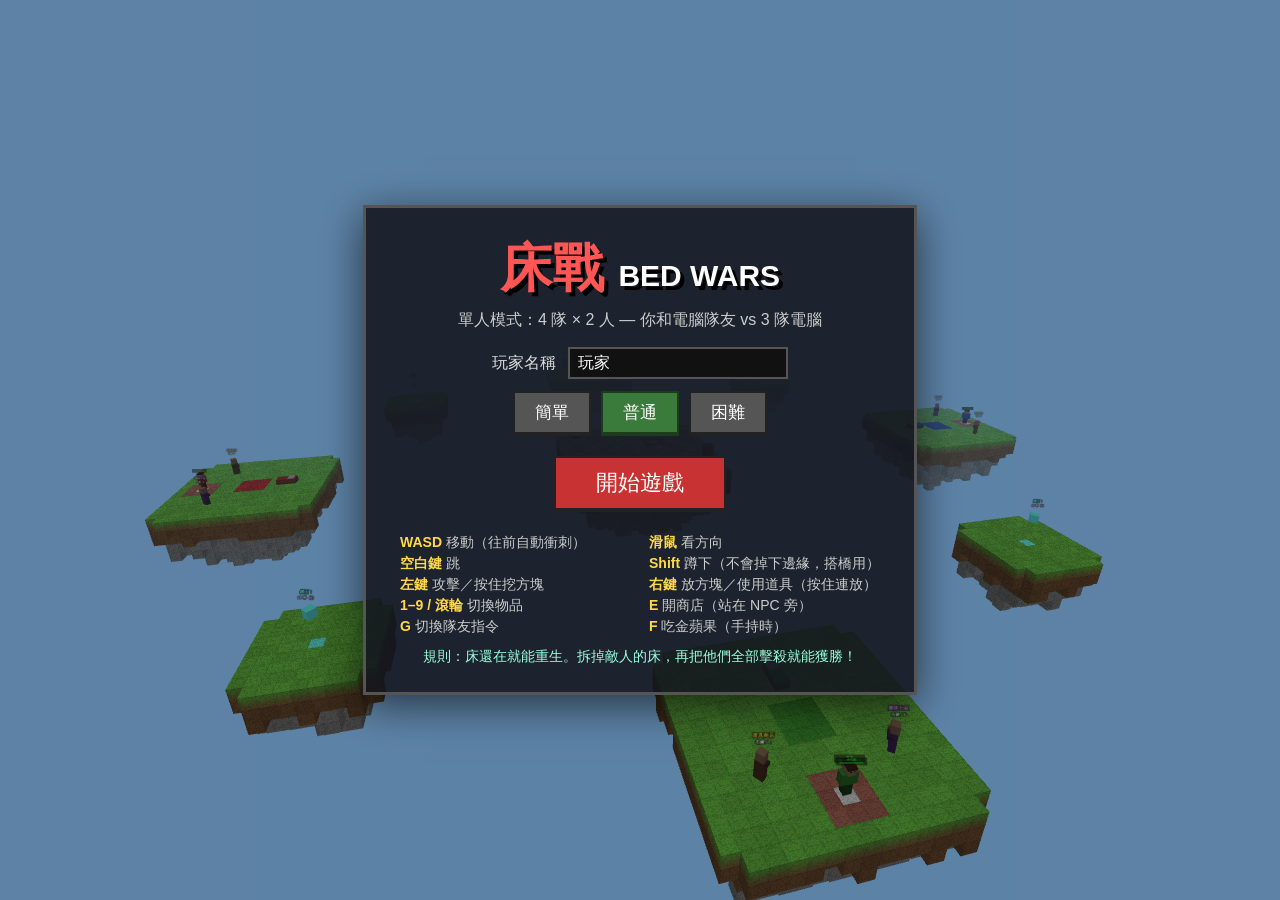
==== bedwars/index.html @ 31103134 "Add 床戰 BED WARS (single-player vs bots) in /bedwars Co-Authored-By: Claude Opus 5.5 <noreply@anthrop" ====
<!DOCTYPE html>
<html lang="zh-Hant-TW">
<head>
<meta charset="utf-8">
<meta name="viewport" content="width=device-width, initial-scale=1">
<title>床戰 BED WARS</title>
<link rel="stylesheet" href="css/style.css">
</head>
<body>
<canvas id="c"></canvas>

<!-- 遊戲畫面 HUD -->
<div id="hud" class="hidden">
  <div id="crosshair">+</div>
  <div id="hurt"></div>
  <div id="scoreboard"></div>
  <div id="feed"></div>
  <div id="titles"><div id="bigTitle"></div><div id="subTitle"></div></div>
  <div id="respawn"></div>
  <div id="toast"></div>
  <div id="breakbar"><div id="breakfill"></div></div>
  <div id="res"></div>
  <div id="bottom">
    <div id="itemName"></div>
    <div id="hearts"></div>
    <div id="hotbar"></div>
  </div>
</div>

<!-- 主選單 -->
<div id="menu">
  <div class="panel">
    <h1>床戰 <span>BED WARS</span></h1>
    <p class="sub">單人模式：4 隊 × 2 人 — 你和電腦隊友 vs 3 隊電腦</p>
    <label>玩家名稱 <input id="pname" maxlength="10" value="玩家"></label>
    <div class="row">
      <button class="diff" data-d="easy">簡單</button>
      <button class="diff on" data-d="normal">普通</button>
      <button class="diff" data-d="hard">困難</button>
    </div>
    <button id="startBtn" class="big">開始遊戲</button>
    <div class="help">
      <div><b>WASD</b> 移動（往前自動衝刺）</div><div><b>滑鼠</b> 看方向</div>
      <div><b>空白鍵</b> 跳</div><div><b>Shift</b> 蹲下（不會掉下邊緣，搭橋用）</div>
      <div><b>左鍵</b> 攻擊／按住挖方塊</div><div><b>右鍵</b> 放方塊／使用道具（按住連放）</div>
      <div><b>1–9 / 滾輪</b> 切換物品</div><div><b>E</b> 開商店（站在 NPC 旁）</div>
      <div><b>G</b> 切換隊友指令</div><div><b>F</b> 吃金蘋果（手持時）</div>
    </div>
    <p class="tip">規則：床還在就能重生。拆掉敵人的床，再把他們全部擊殺就能獲勝！</p>
  </div>
</div>

<!-- 暫停 -->
<div id="pause" class="hidden">
  <div class="panel">
    <h2>遊戲暫停</h2>
    <button id="resumeBtn" class="big">繼續遊戲</button>
    <label>滑鼠靈敏度 <input id="sens" type="range" min="1" max="60" value="27"></label>
    <label>音量 <input id="vol" type="range" min="0" max="100" value="50"></label>
    <button id="quitBtn">回主選單</button>
  </div>
</div>

<!-- 商店 -->
<div id="shop" class="hidden"><div id="shopBox"></div></div>

<!-- 結算 -->
<div id="end" class="hidden">
  <div class="panel">
    <h1 id="endTitle"></h1>
    <div id="endStats"></div>
    <div class="row">
      <button id="againBtn" class="big">再玩一次</button>
      <button id="menuBtn">回主選單</button>
    </div>
  </div>
</div>

<script src="js/three.min.js"></script>
<script src="js/world.js"></script>
<script src="js/entities.js"></script>
<script src="js/ai.js"></script>
<script src="js/game.js"></script>
<script src="js/ui.js"></script>
</body>
</html>
---- bedwars/css/style.css ----
* { box-sizing: border-box; margin: 0; padding: 0; }
html, body { width: 100%; height: 100%; overflow: hidden; background: #000; font-family: "Microsoft JhengHei", "PingFang TC", "Noto Sans TC", sans-serif; color: #fff; user-select: none; }
#c { position: fixed; inset: 0; width: 100%; height: 100%; display: block; }
.hidden { display: none !important; }

/* HUD */
#hud { position: fixed; inset: 0; pointer-events: none; }
#crosshair { position: absolute; left: 50%; top: 50%; transform: translate(-50%, -52%); font-size: 26px; color: #fff; text-shadow: 0 0 2px #000; mix-blend-mode: difference; }
#hurt { position: absolute; inset: 0; box-shadow: inset 0 0 160px rgba(255, 0, 0, 0.9); opacity: 0; transition: opacity .25s; }
#scoreboard { position: absolute; right: 10px; top: 50%; transform: translateY(-50%); background: rgba(0, 0, 0, .45); padding: 10px 14px; min-width: 210px; font-size: 14px; line-height: 1.55; }
.sbt { text-align: center; font-weight: bold; color: #ffd84a; font-size: 17px; margin-bottom: 4px; }
.sbs { color: #ddd; font-size: 13px; }
.sbl { height: 8px; }
.sbr { display: flex; justify-content: space-between; gap: 10px; }
.you { color: #aaa; font-size: 12px; }
#feed { position: absolute; left: 10px; bottom: 150px; width: 460px; font-size: 14px; }
.fl { background: rgba(0, 0, 0, .4); padding: 3px 8px; margin-top: 3px; transition: opacity .6s; text-shadow: 1px 1px 0 #000; }
#titles { position: absolute; top: 24%; width: 100%; text-align: center; text-shadow: 3px 3px 0 #000; }
#bigTitle { font-size: 54px; font-weight: 900; }
#subTitle { font-size: 22px; margin-top: 6px; }
#respawn { position: absolute; top: 42%; width: 100%; text-align: center; font-size: 28px; font-weight: bold; color: #ff6060; text-shadow: 2px 2px 0 #000; }
#toast { position: absolute; bottom: 175px; width: 100%; text-align: center; font-size: 17px; text-shadow: 1px 1px 0 #000; opacity: 0; transition: opacity .3s; }
#breakbar { position: absolute; left: 50%; top: 55%; width: 80px; height: 6px; transform: translateX(-50%); background: rgba(0, 0, 0, .5); display: none; }
#breakfill { height: 100%; width: 0; background: #fff; }
#res { position: absolute; left: 10px; top: 10px; background: rgba(0, 0, 0, .45); padding: 8px 12px; font-size: 15px; line-height: 1.6; }
#res .dot { display: inline-block; width: 10px; height: 10px; margin-right: 6px; border: 1px solid #000; }
#res .arm { color: #bbb; font-size: 13px; margin-top: 2px; }
#bottom { position: absolute; bottom: 8px; left: 50%; transform: translateX(-50%); text-align: center; }
#itemName { height: 22px; font-size: 15px; text-shadow: 1px 1px 0 #000; }
#hearts { text-align: left; font-size: 19px; height: 24px; letter-spacing: -1px; }
.ht { text-shadow: 1px 1px 0 #000; }
.ht.f { color: #ff2a2a; } .ht.h { color: #b04040; } .ht.e { color: #3a1a1a; } .ht.ab { color: #ffd84a; }
#hotbar { display: flex; gap: 2px; background: rgba(0, 0, 0, .5); padding: 3px; border: 2px solid #222; }
.slot { position: relative; width: 50px; height: 50px; border: 2px solid #555; display: flex; align-items: center; justify-content: center; background: rgba(120, 120, 120, .25); }
.slot.sel { border-color: #fff; box-shadow: 0 0 0 2px #fff; }
.slot .cnt { position: absolute; right: 3px; bottom: 1px; font-size: 14px; font-weight: bold; text-shadow: 1px 1px 0 #000; }
.slot .key { position: absolute; left: 3px; top: 0; font-size: 10px; color: #aaa; }
.ic { width: 32px; height: 32px; display: flex; align-items: center; justify-content: center; font-weight: 900; font-size: 19px; border: 2px solid rgba(0, 0, 0, .5); text-shadow: 1px 1px 0 #000; }
.ic.blk { box-shadow: inset -5px -5px 0 rgba(0, 0, 0, .25), inset 4px 4px 0 rgba(255, 255, 255, .15); }

/* 面板 */
#menu, #pause, #end, #shop { position: fixed; inset: 0; display: flex; align-items: center; justify-content: center; background: rgba(0, 0, 0, .35); }
.panel { background: rgba(20, 22, 30, .88); border: 3px solid #555; padding: 26px 34px; text-align: center; max-width: 640px; box-shadow: 0 10px 40px rgba(0, 0, 0, .6); }
h1 { font-size: 52px; color: #ff5555; text-shadow: 4px 4px 0 #000; }
h1 span { color: #fff; font-size: 30px; }
h2 { font-size: 32px; margin-bottom: 14px; }
.sub { color: #ccc; margin: 6px 0 16px; }
label { display: block; margin: 10px 0; color: #ddd; }
input { font: inherit; padding: 5px 8px; margin-left: 8px; background: #111; color: #fff; border: 2px solid #555; }
input[type=range] { vertical-align: middle; width: 200px; }
.row { display: flex; gap: 10px; justify-content: center; margin: 12px 0; }
button { font: inherit; font-size: 17px; padding: 8px 20px; background: #555; color: #fff; border: 2px solid #222; border-bottom-width: 4px; cursor: pointer; }
button:hover { background: #6a6a6a; }
button.on { background: #3a7a3a; border-color: #1c3c1c; }
button.big { font-size: 22px; padding: 10px 40px; background: #c83232; margin: 8px 0; }
button.big:hover { background: #e04040; }
.help { display: grid; grid-template-columns: 1fr 1fr; gap: 3px 18px; text-align: left; font-size: 14px; color: #ccc; margin-top: 14px; }
.help b { color: #ffd84a; }
.tip { margin-top: 12px; font-size: 14px; color: #9fd; }

/* 商店 */
#shopBox { background: rgba(25, 25, 32, .95); border: 3px solid #666; width: min(760px, 94vw); padding: 14px 18px; }
.shead { display: flex; align-items: center; gap: 16px; font-size: 15px; margin-bottom: 10px; }
.shead b { font-size: 22px; color: #ffd84a; }
.shead span { flex: 1; }
.x { padding: 2px 10px; }
.tabs { display: flex; gap: 4px; margin-bottom: 10px; }
.tabs button { flex: 1; font-size: 16px; padding: 6px; }
.grid { display: grid; grid-template-columns: repeat(auto-fill, minmax(165px, 1fr)); gap: 8px; }
.card { background: #333; border: 2px solid #555; padding: 8px; cursor: pointer; display: grid; grid-template-columns: 38px 1fr; grid-template-rows: auto auto auto; column-gap: 8px; text-align: left; }
.card .ic { grid-row: span 2; }
.card:hover { border-color: #fff; }
.card.ok { border-color: #3a8a3a; }
.card.poor { opacity: .55; }
.card.owned { opacity: .45; cursor: default; }
.cn { font-weight: bold; font-size: 15px; }
.cc { font-size: 14px; }
.cd { grid-column: span 2; font-size: 12px; color: #aaa; margin-top: 4px; }
.hint { text-align: center; color: #888; font-size: 13px; margin-top: 8px; }

/* 結算 */
table { border-collapse: collapse; margin: 12px auto; font-size: 15px; }
th, td { padding: 4px 12px; border-bottom: 1px solid #444; }
th { color: #ffd84a; }
tr.me { background: rgba(255, 216, 74, .15); }
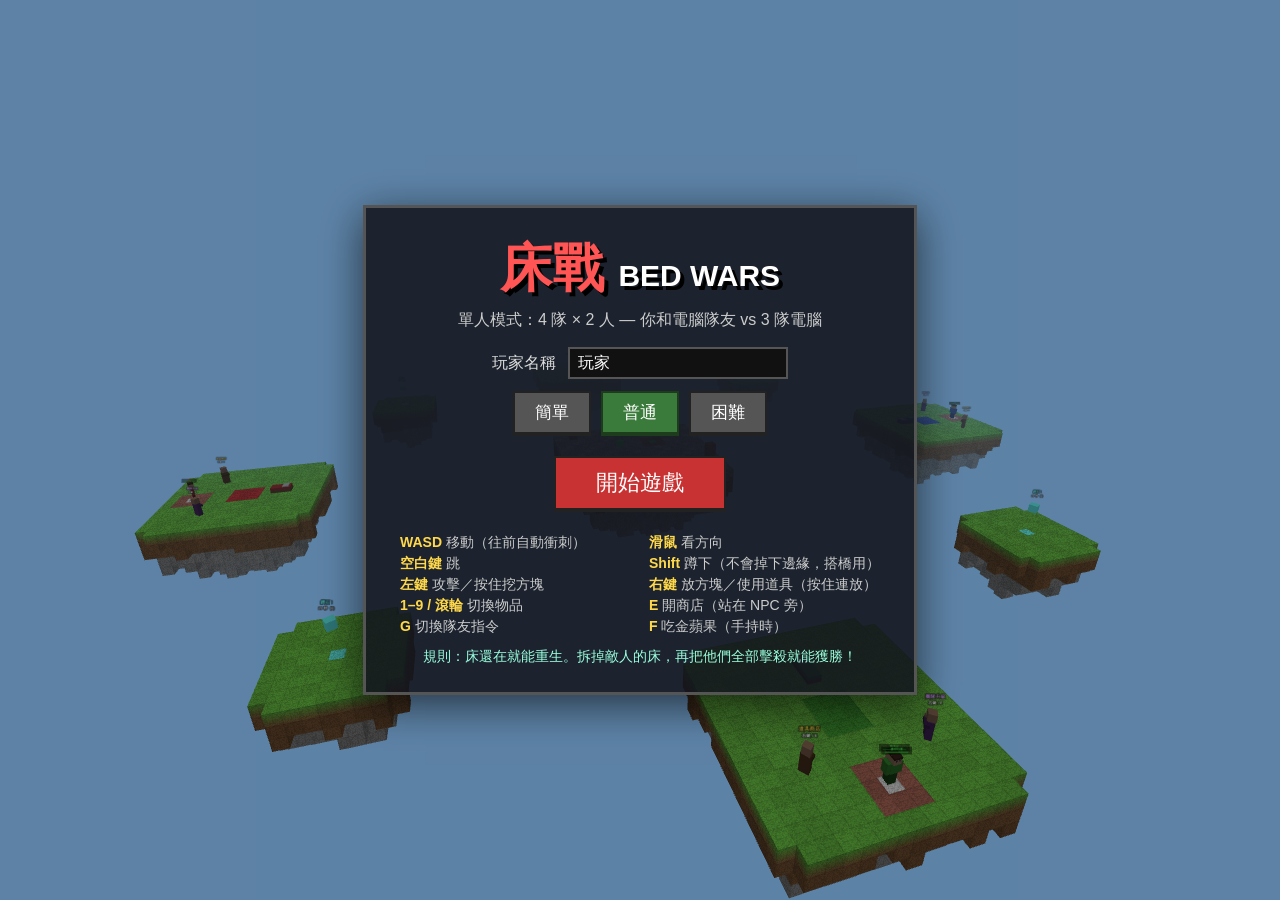
==== commit a5648c6f: "床戰: 手機觸控版（搖桿、觸控視角、按鈕、小螢幕排版） Co-Authored-By: Claude Opus 5.5 <noreply@anthropic.com> Claude-Session: " ====
--- a/bedwars/index.html
+++ b/bedwars/index.html
@@ -2,7 +2,10 @@
 <html lang="zh-Hant-TW">
 <head>
 <meta charset="utf-8">
-<meta name="viewport" content="width=device-width, initial-scale=1">
+<meta name="viewport" content="width=device-width, initial-scale=1, maximum-scale=1, user-scalable=no, viewport-fit=cover">
+<meta name="mobile-web-app-capable" content="yes">
+<meta name="apple-mobile-web-app-capable" content="yes">
+<meta name="theme-color" content="#1a1c24">
 <title>床戰 BED WARS</title>
 <link rel="stylesheet" href="css/style.css">
 </head>
@@ -26,6 +29,19 @@
     <div id="hotbar"></div>
   </div>
 </div>
+
+<!-- 手機觸控 -->
+<div id="touch" class="hidden">
+  <div id="joyBase"><div id="joyKnob"></div></div>
+  <div id="ttop">
+    <button id="tShop">商店</button><button id="tMate">隊友</button><button id="tEat">金蘋果</button><button id="tPause">❚❚</button>
+  </div>
+  <button id="tAtk" class="tb">⚔<span>攻擊</span></button>
+  <button id="tUse" class="tb">▣<span>放置</span></button>
+  <button id="tJump" class="tb">跳</button>
+  <button id="tSneak" class="tb">蹲</button>
+</div>
+<div id="rotate">請把手機轉成橫向 ↻</div>
 
 <!-- 主選單 -->
 <div id="menu">
--- a/bedwars/css/style.css
+++ b/bedwars/css/style.css
@@ -83,3 +83,63 @@
 th, td { padding: 4px 12px; border-bottom: 1px solid #444; }
 th { color: #ffd84a; }
 tr.me { background: rgba(255, 216, 74, .15); }
+
+/* ===================== 手機觸控 ===================== */
+body.touch { touch-action: none; -webkit-touch-callout: none; -webkit-user-select: none; }
+#touch { position: fixed; inset: 0; z-index: 5; touch-action: none; }
+#joyBase { position: absolute; width: 120px; height: 120px; margin: -60px 0 0 -60px; border-radius: 50%; background: rgba(255,255,255,.12); border: 2px solid rgba(255,255,255,.35); display: none; pointer-events: none; }
+#joyKnob { position: absolute; left: 50%; top: 50%; width: 54px; height: 54px; border-radius: 50%; background: rgba(255,255,255,.45); transform: translate(-50%,-50%); }
+.tb { position: absolute; border-radius: 50%; padding: 0; background: rgba(30,30,40,.45); border: 2px solid rgba(255,255,255,.45); color: #fff; font-size: 22px; font-weight: bold; display: flex; flex-direction: column; align-items: center; justify-content: center; line-height: 1; touch-action: none; }
+.tb span { font-size: 11px; margin-top: 3px; }
+.tb.press, .tb.on { background: rgba(255,216,74,.55); border-color: #ffd84a; }
+#tAtk { right: calc(env(safe-area-inset-right) + 104px); bottom: 74px; width: 78px; height: 78px; font-size: 28px; background: rgba(200,50,50,.45); }
+#tUse { right: calc(env(safe-area-inset-right) + 18px); bottom: 112px; width: 74px; height: 74px; font-size: 26px; }
+#tJump { right: calc(env(safe-area-inset-right) + 18px); bottom: 24px; width: 72px; height: 72px; }
+#tSneak { right: calc(env(safe-area-inset-right) + 190px); bottom: 14px; width: 54px; height: 54px; font-size: 18px; }
+#ttop { position: absolute; top: 6px; left: 50%; transform: translateX(-50%); display: flex; gap: 6px; }
+#ttop button { font-size: 14px; padding: 6px 12px; background: rgba(30,30,40,.6); border: 2px solid rgba(255,255,255,.35); border-bottom-width: 2px; }
+#rotate { display: none; }
+body.touch #hotbar { pointer-events: auto; }
+body.touch #crosshair { mix-blend-mode: normal; }
+
+@media (orientation: portrait) {
+  body.touch #rotate { display: flex; position: fixed; inset: 0; z-index: 50; background: #111; color: #fff; font-size: 24px; align-items: center; justify-content: center; }
+}
+
+/* 小螢幕排版 */
+@media (max-height: 520px), (max-width: 760px) {
+  #scoreboard { top: 6px; transform: none; padding: 5px 8px; min-width: 150px; font-size: 11px; line-height: 1.35; right: calc(env(safe-area-inset-right) + 6px); }
+  .sbt { font-size: 12px; margin-bottom: 1px; } .sbs { font-size: 10px; } .sbl { height: 3px; }
+  #res { top: 6px; left: calc(env(safe-area-inset-left) + 6px); padding: 4px 8px; font-size: 11px; line-height: 1.35; }
+  #res .arm { font-size: 10px; }
+  #feed { left: calc(env(safe-area-inset-left) + 6px); top: 112px; bottom: auto; width: 280px; font-size: 11px; }
+  .fl { padding: 2px 6px; margin-top: 2px; }
+  #bigTitle { font-size: 32px; } #subTitle { font-size: 15px; }
+  #titles { top: 18%; }
+  #respawn { font-size: 20px; }
+  #toast { bottom: 110px; font-size: 14px; }
+  #bottom { bottom: 4px; }
+  #itemName { font-size: 12px; height: 16px; }
+  #hearts { font-size: 14px; height: 18px; }
+  .slot { width: 36px; height: 36px; border-width: 1px; }
+  .ic { width: 24px; height: 24px; font-size: 14px; }
+  .slot .cnt { font-size: 11px; } .slot .key { display: none; }
+  .panel { padding: 14px 20px; max-height: 96vh; overflow-y: auto; }
+  h1 { font-size: 34px; } h1 span { font-size: 20px; }
+  .sub { margin: 4px 0 8px; font-size: 13px; }
+  .help { font-size: 12px; margin-top: 8px; }
+  .tip { font-size: 12px; margin-top: 6px; }
+  button.big { font-size: 18px; padding: 8px 30px; margin: 4px 0; }
+  .row { margin: 6px 0; }
+  label { margin: 6px 0; }
+  #shopBox { max-height: 94vh; overflow-y: auto; padding: 8px 10px; }
+  .shead { font-size: 12px; gap: 8px; margin-bottom: 6px; flex-wrap: wrap; }
+  .shead b { font-size: 17px; }
+  .tabs button { font-size: 13px; padding: 5px 2px; }
+  .grid { grid-template-columns: repeat(auto-fill, minmax(150px, 1fr)); gap: 5px; }
+  .card { padding: 5px; }
+  .cn { font-size: 13px; } .cc { font-size: 12px; } .cd { font-size: 10px; }
+  table { font-size: 12px; margin: 6px auto; } th, td { padding: 2px 8px; }
+}
+body.touch #hud { z-index: 6; }
+#menu, #pause, #end, #shop { z-index: 10; }
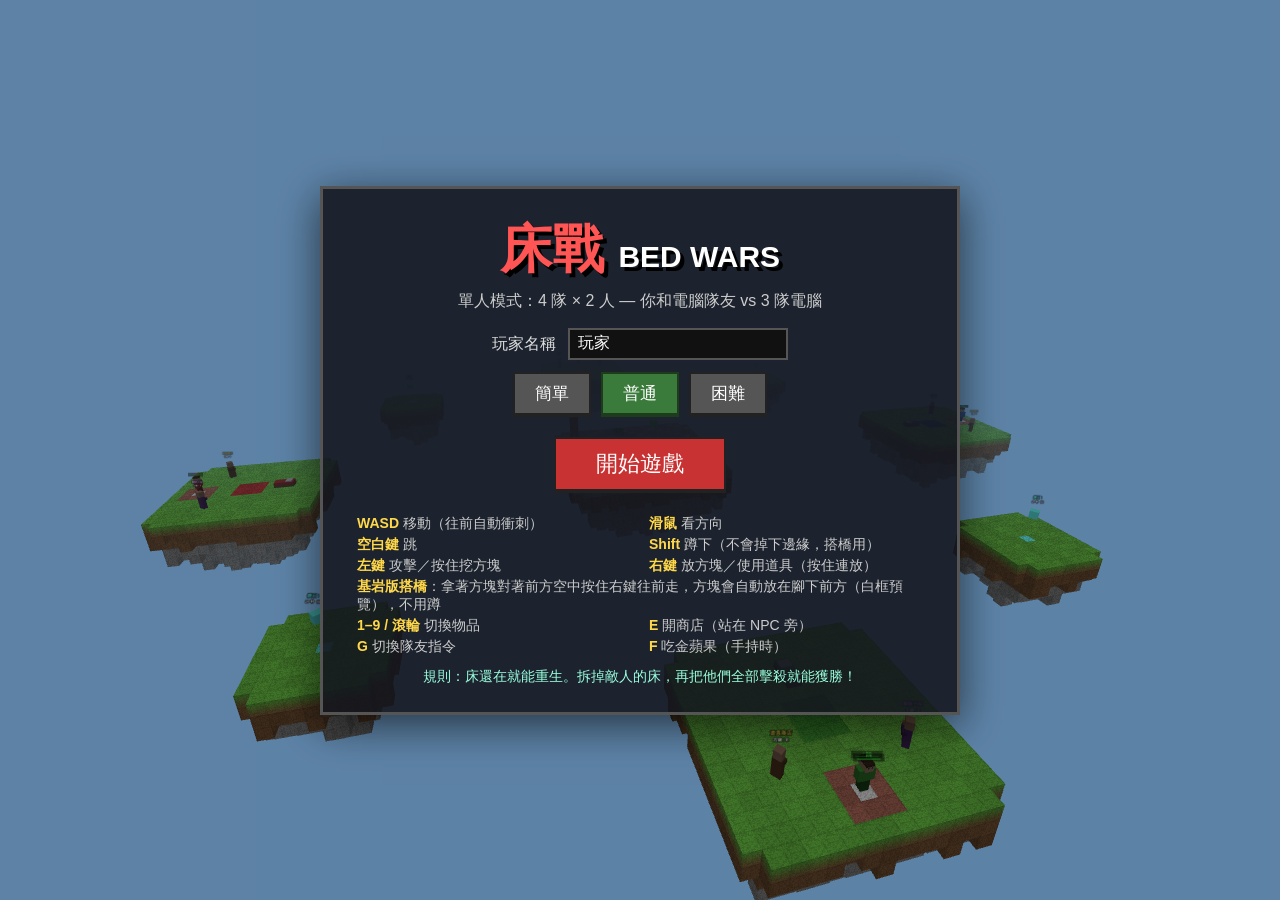
==== commit dfd2ffe9: "床戰: 基岩版放方塊（對著空中自動放在前方腳下，不用蹲就能搭橋） Co-Authored-By: Claude Opus 5.5 <noreply@anthropic.com> Claude-Sess" ====
--- a/bedwars/index.html
+++ b/bedwars/index.html
@@ -59,6 +59,7 @@
       <div><b>WASD</b> 移動（往前自動衝刺）</div><div><b>滑鼠</b> 看方向</div>
       <div><b>空白鍵</b> 跳</div><div><b>Shift</b> 蹲下（不會掉下邊緣，搭橋用）</div>
       <div><b>左鍵</b> 攻擊／按住挖方塊</div><div><b>右鍵</b> 放方塊／使用道具（按住連放）</div>
+      <div style="grid-column:span 2"><b>基岩版搭橋</b>：拿著方塊對著前方空中按住右鍵往前走，方塊會自動放在腳下前方（白框預覽），不用蹲</div>
       <div><b>1–9 / 滾輪</b> 切換物品</div><div><b>E</b> 開商店（站在 NPC 旁）</div>
       <div><b>G</b> 切換隊友指令</div><div><b>F</b> 吃金蘋果（手持時）</div>
     </div>
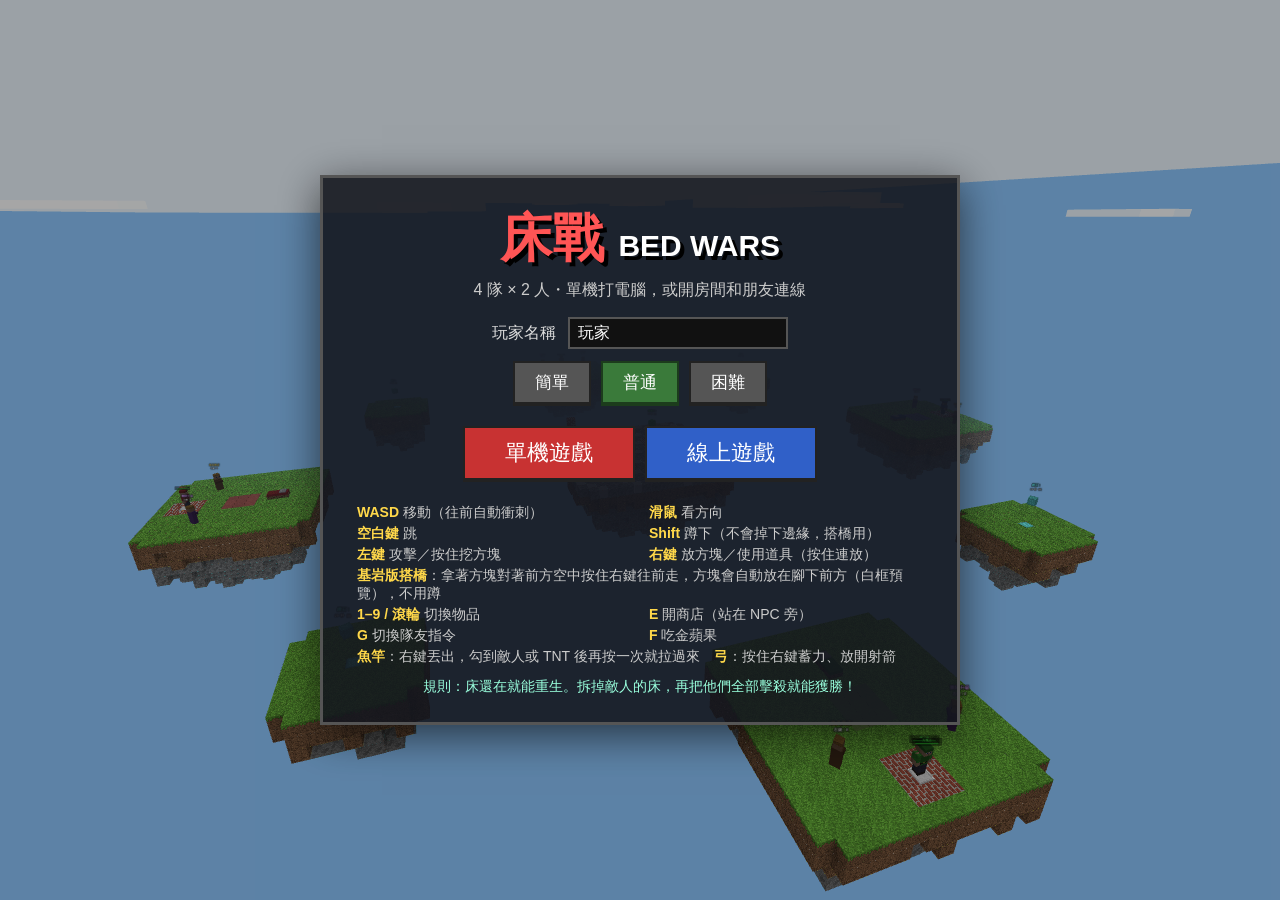
==== commit bec72d99: "床戰: 新道具（魚竿可拉TNT、弓箭、雪球、剪刀、藥水、救援平台、防爆玻璃）、像素材質、線上版 Co-Authored-By: Claude Opus 5.5 <noreply@anthropic.c" ====
--- a/bedwars/index.html
+++ b/bedwars/index.html
@@ -8,6 +8,7 @@
 <meta name="theme-color" content="#1a1c24">
 <title>床戰 BED WARS</title>
 <link rel="stylesheet" href="css/style.css">
+<link rel="icon" href="data:,">
 </head>
 <body>
 <canvas id="c"></canvas>
@@ -20,7 +21,6 @@
   <div id="feed"></div>
   <div id="titles"><div id="bigTitle"></div><div id="subTitle"></div></div>
   <div id="respawn"></div>
-  <div id="toast"></div>
   <div id="breakbar"><div id="breakfill"></div></div>
   <div id="res"></div>
   <div id="bottom">
@@ -29,6 +29,8 @@
     <div id="hotbar"></div>
   </div>
 </div>
+
+<div id="toast"></div>
 
 <!-- 手機觸控 -->
 <div id="touch" class="hidden">
@@ -47,25 +49,43 @@
 <div id="menu">
   <div class="panel">
     <h1>床戰 <span>BED WARS</span></h1>
-    <p class="sub">單人模式：4 隊 × 2 人 — 你和電腦隊友 vs 3 隊電腦</p>
+    <p class="sub">4 隊 × 2 人・單機打電腦，或開房間和朋友連線</p>
     <label>玩家名稱 <input id="pname" maxlength="10" value="玩家"></label>
     <div class="row">
       <button class="diff" data-d="easy">簡單</button>
       <button class="diff on" data-d="normal">普通</button>
       <button class="diff" data-d="hard">困難</button>
     </div>
-    <button id="startBtn" class="big">開始遊戲</button>
+    <div class="row">
+      <button id="startBtn" class="big">單機遊戲</button>
+      <button id="onlineBtn" class="big blue">線上遊戲</button>
+    </div>
     <div class="help">
       <div><b>WASD</b> 移動（往前自動衝刺）</div><div><b>滑鼠</b> 看方向</div>
       <div><b>空白鍵</b> 跳</div><div><b>Shift</b> 蹲下（不會掉下邊緣，搭橋用）</div>
       <div><b>左鍵</b> 攻擊／按住挖方塊</div><div><b>右鍵</b> 放方塊／使用道具（按住連放）</div>
       <div style="grid-column:span 2"><b>基岩版搭橋</b>：拿著方塊對著前方空中按住右鍵往前走，方塊會自動放在腳下前方（白框預覽），不用蹲</div>
       <div><b>1–9 / 滾輪</b> 切換物品</div><div><b>E</b> 開商店（站在 NPC 旁）</div>
-      <div><b>G</b> 切換隊友指令</div><div><b>F</b> 吃金蘋果（手持時）</div>
+      <div><b>G</b> 切換隊友指令</div><div><b>F</b> 吃金蘋果</div>
+      <div style="grid-column:span 2"><b>魚竿</b>：右鍵丟出，勾到敵人或 TNT 後再按一次就拉過來　<b>弓</b>：按住右鍵蓄力、放開射箭</div>
     </div>
     <p class="tip">規則：床還在就能重生。拆掉敵人的床，再把他們全部擊殺就能獲勝！</p>
   </div>
 </div>
+
+<!-- 線上遊戲 -->
+<div id="online" class="hidden">
+  <div class="panel">
+    <h2>線上遊戲</h2>
+    <p class="sub">最多 8 人（4 隊 × 2），空位由電腦補上</p>
+    <button id="hostBtn" class="big">建立房間</button>
+    <div class="sub">或輸入朋友的房號：</div>
+    <div class="row"><input id="roomCode" maxlength="6" placeholder="房號" style="text-transform:uppercase;width:140px;text-align:center;font-size:20px"><button id="joinBtn" class="big blue">加入</button></div>
+    <div id="onlineErr" class="err"></div>
+    <button id="onlineBack">返回</button>
+  </div>
+</div>
+<div id="lobby" class="hidden"><div class="panel"><h2>房間大廳</h2><div id="lobbyBody"></div></div></div>
 
 <!-- 暫停 -->
 <div id="pause" class="hidden">
@@ -95,9 +115,11 @@
 
 <script src="js/three.min.js"></script>
 <script src="js/world.js"></script>
+<script src="js/textures.js"></script>
 <script src="js/entities.js"></script>
 <script src="js/ai.js"></script>
 <script src="js/game.js"></script>
+<script src="js/net.js"></script>
 <script src="js/ui.js"></script>
 </body>
 </html>
--- a/bedwars/css/style.css
+++ b/bedwars/css/style.css
@@ -28,18 +28,17 @@
 #bottom { position: absolute; bottom: 8px; left: 50%; transform: translateX(-50%); text-align: center; }
 #itemName { height: 22px; font-size: 15px; text-shadow: 1px 1px 0 #000; }
 #hearts { text-align: left; font-size: 19px; height: 24px; letter-spacing: -1px; }
-.ht { text-shadow: 1px 1px 0 #000; }
-.ht.f { color: #ff2a2a; } .ht.h { color: #b04040; } .ht.e { color: #3a1a1a; } .ht.ab { color: #ffd84a; }
+.ht { width: 19px; height: 17px; margin-right: 1px; vertical-align: middle; }
+.hpn { font-size: 14px; font-weight: bold; margin-left: 6px; vertical-align: middle; text-shadow: 1px 1px 0 #000; }
 #hotbar { display: flex; gap: 2px; background: rgba(0, 0, 0, .5); padding: 3px; border: 2px solid #222; }
 .slot { position: relative; width: 50px; height: 50px; border: 2px solid #555; display: flex; align-items: center; justify-content: center; background: rgba(120, 120, 120, .25); }
 .slot.sel { border-color: #fff; box-shadow: 0 0 0 2px #fff; }
 .slot .cnt { position: absolute; right: 3px; bottom: 1px; font-size: 14px; font-weight: bold; text-shadow: 1px 1px 0 #000; }
 .slot .key { position: absolute; left: 3px; top: 0; font-size: 10px; color: #aaa; }
-.ic { width: 32px; height: 32px; display: flex; align-items: center; justify-content: center; font-weight: 900; font-size: 19px; border: 2px solid rgba(0, 0, 0, .5); text-shadow: 1px 1px 0 #000; }
-.ic.blk { box-shadow: inset -5px -5px 0 rgba(0, 0, 0, .25), inset 4px 4px 0 rgba(255, 255, 255, .15); }
+.ic { width: 34px; height: 34px; image-rendering: pixelated; image-rendering: crisp-edges; display: block; pointer-events: none; }
 
 /* 面板 */
-#menu, #pause, #end, #shop { position: fixed; inset: 0; display: flex; align-items: center; justify-content: center; background: rgba(0, 0, 0, .35); }
+#menu, #pause, #end, #shop, #online, #lobby { position: fixed; inset: 0; display: flex; align-items: center; justify-content: center; background: rgba(0, 0, 0, .35); }
 .panel { background: rgba(20, 22, 30, .88); border: 3px solid #555; padding: 26px 34px; text-align: center; max-width: 640px; box-shadow: 0 10px 40px rgba(0, 0, 0, .6); }
 h1 { font-size: 52px; color: #ff5555; text-shadow: 4px 4px 0 #000; }
 h1 span { color: #fff; font-size: 30px; }
@@ -121,6 +120,7 @@
   #bottom { bottom: 4px; }
   #itemName { font-size: 12px; height: 16px; }
   #hearts { font-size: 14px; height: 18px; }
+  .ht { width: 14px; height: 13px; } .hpn { font-size: 11px; }
   .slot { width: 36px; height: 36px; border-width: 1px; }
   .ic { width: 24px; height: 24px; font-size: 14px; }
   .slot .cnt { font-size: 11px; } .slot .key { display: none; }
@@ -142,4 +142,23 @@
   table { font-size: 12px; margin: 6px auto; } th, td { padding: 2px 8px; }
 }
 body.touch #hud { z-index: 6; }
-#menu, #pause, #end, #shop { z-index: 10; }
+#menu, #pause, #end, #shop, #online, #lobby { z-index: 10; }
+
+#toast { position: fixed; z-index: 30; pointer-events: none; }
+button.blue { background: #3060c8; } button.blue:hover { background: #4078e0; }
+.err { color: #ff7070; min-height: 22px; margin: 6px 0; }
+.code { font-size: 20px; margin-bottom: 10px; }
+.code b { font-size: 34px; letter-spacing: 4px; color: #ffd84a; margin: 0 10px; }
+.copy { font-size: 14px; padding: 4px 10px; }
+.teams { display: grid; grid-template-columns: 1fr 1fr; gap: 8px; margin: 8px 0; }
+.tbox { border: 3px solid; background: rgba(0,0,0,.3); padding: 6px 10px; cursor: pointer; text-align: left; }
+.tbox:hover { background: rgba(255,255,255,.08); }
+.tname { font-weight: bold; margin-bottom: 4px; }
+.slotp { padding: 3px 6px; background: rgba(255,255,255,.06); margin: 3px 0; }
+.botslot { color: #888; }
+.hint2 { font-size: 13px; color: #aaa; }
+button:disabled { opacity: .6; cursor: default; }
+@media (max-height: 520px), (max-width: 760px) {
+  .code b { font-size: 24px; } .teams { gap: 4px; } .tbox { padding: 3px 6px; font-size: 13px; } .slotp { padding: 1px 4px; }
+  .ic { width: 26px; height: 26px; }
+}
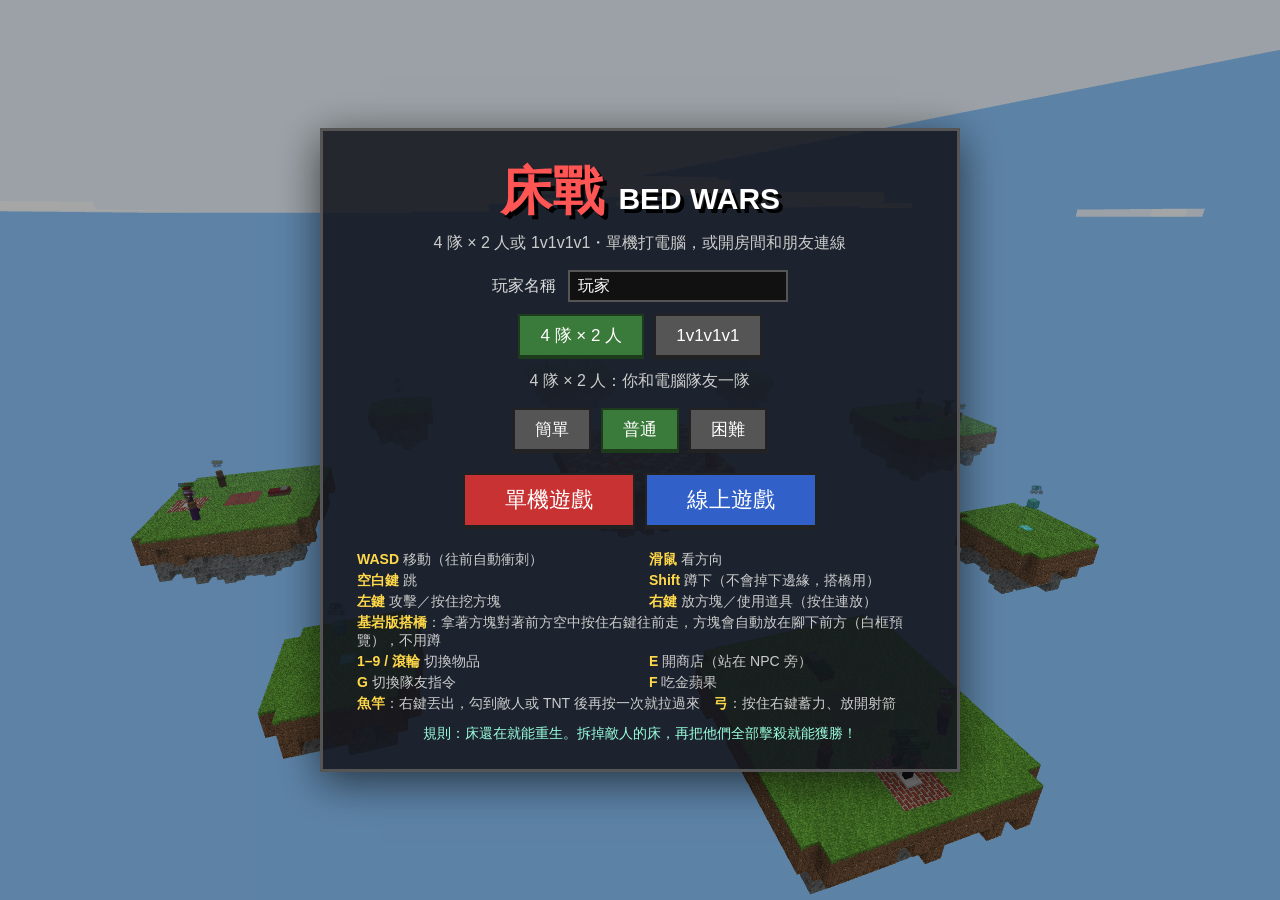
==== commit f01db3f7: "床戰: 新增 1v1v1v1 模式（單機與線上都可選） Co-Authored-By: Claude Opus 5.5 <noreply@anthropic.com> Claude-Session: " ====
--- a/bedwars/index.html
+++ b/bedwars/index.html
@@ -49,8 +49,13 @@
 <div id="menu">
   <div class="panel">
     <h1>床戰 <span>BED WARS</span></h1>
-    <p class="sub">4 隊 × 2 人・單機打電腦，或開房間和朋友連線</p>
+    <p class="sub">4 隊 × 2 人或 1v1v1v1・單機打電腦，或開房間和朋友連線</p>
     <label>玩家名稱 <input id="pname" maxlength="10" value="玩家"></label>
+    <div class="row">
+      <button class="msize on" data-s="2">4 隊 × 2 人</button>
+      <button class="msize" data-s="1">1v1v1v1</button>
+    </div>
+    <div class="sub" id="modeSub">4 隊 × 2 人：你和電腦隊友一隊</div>
     <div class="row">
       <button class="diff" data-d="easy">簡單</button>
       <button class="diff on" data-d="normal">普通</button>
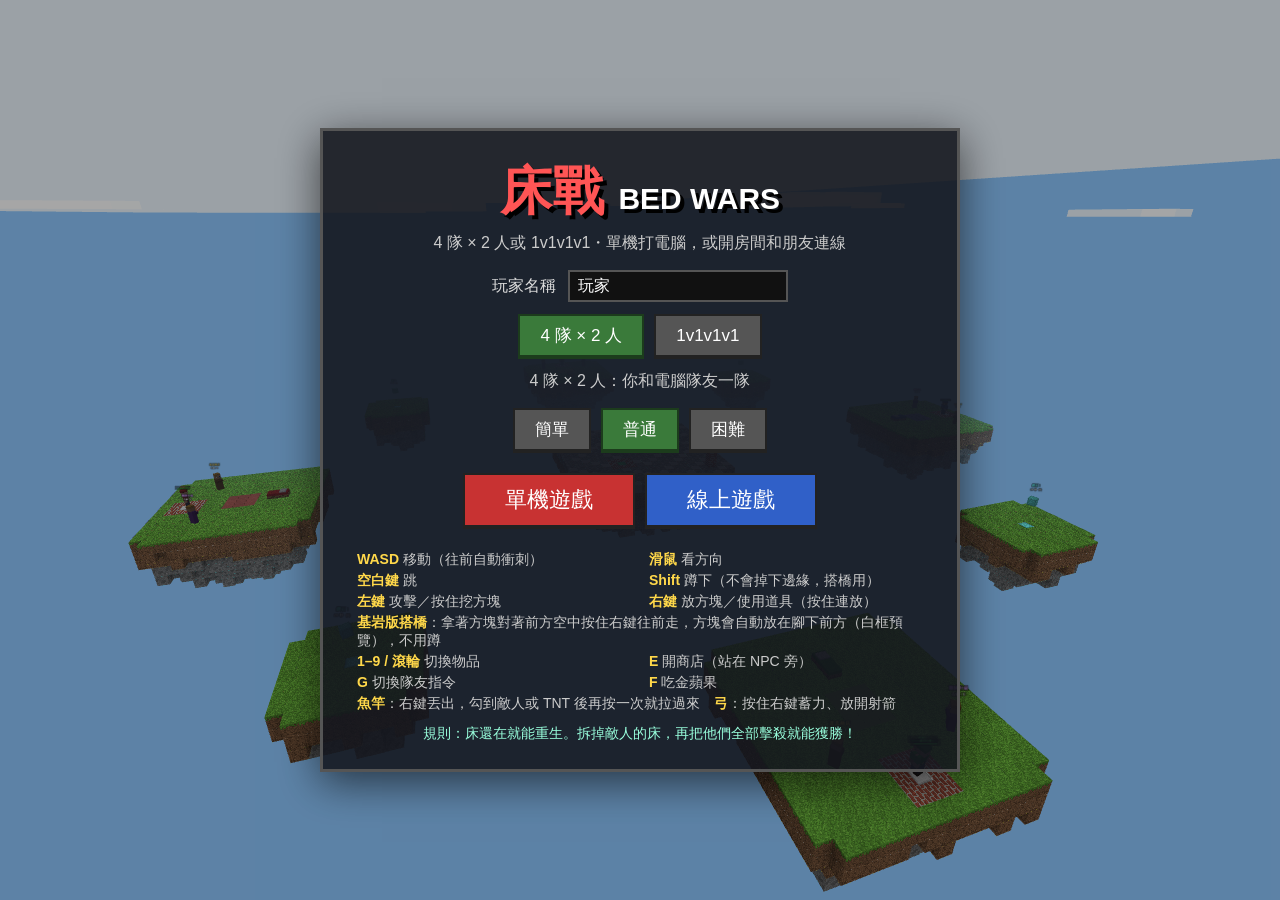
==== commit 0a61e855: "床戰: 主畫面捷徑圖示（像素床＋鑽石劍＋浮空島）與 manifest Co-Authored-By: Claude Opus 5.5 <noreply@anthropic.com> Claude-Se" ====
--- a/bedwars/index.html
+++ b/bedwars/index.html
@@ -8,7 +8,10 @@
 <meta name="theme-color" content="#1a1c24">
 <title>床戰 BED WARS</title>
 <link rel="stylesheet" href="css/style.css">
-<link rel="icon" href="data:,">
+<link rel="icon" type="image/png" href="icons/favicon-32.png">
+<link rel="apple-touch-icon" href="icons/apple-touch-icon.png">
+<link rel="manifest" href="manifest.json">
+<meta name="apple-mobile-web-app-title" content="床戰">
 </head>
 <body>
 <canvas id="c"></canvas>
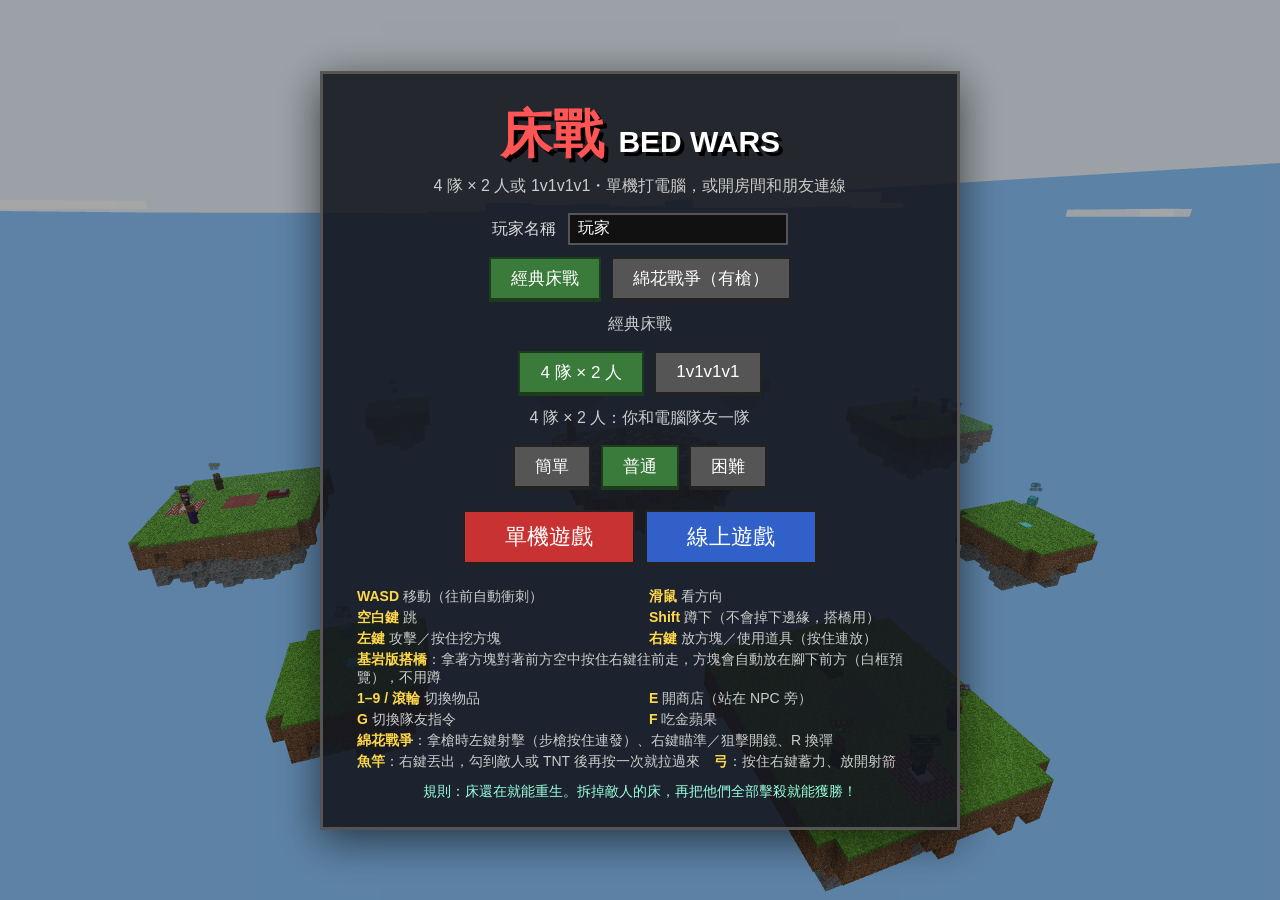
==== commit 1494d818: "床戰: 新模式「綿花戰爭」— 槍械（手槍、左輪、突擊步槍、狙擊槍、火箭筒、榴彈發射器、火焰噴射器），鐵產速 ×1.5 Co-Authored-By: Claude Opus 5.5 <noreply@" ====
--- a/bedwars/index.html
+++ b/bedwars/index.html
@@ -25,6 +25,8 @@
   <div id="titles"><div id="bigTitle"></div><div id="subTitle"></div></div>
   <div id="respawn"></div>
   <div id="breakbar"><div id="breakfill"></div></div>
+  <div id="ammo"></div>
+  <div id="scope"><div class="sl h"></div><div class="sl v"></div></div>
   <div id="res"></div>
   <div id="bottom">
     <div id="itemName"></div>
@@ -39,7 +41,7 @@
 <div id="touch" class="hidden">
   <div id="joyBase"><div id="joyKnob"></div></div>
   <div id="ttop">
-    <button id="tShop">商店</button><button id="tMate">隊友</button><button id="tEat">金蘋果</button><button id="tPause">❚❚</button>
+    <button id="tShop">商店</button><button id="tMate">隊友</button><button id="tEat">金蘋果</button><button id="tReload">換彈</button><button id="tPause">❚❚</button>
   </div>
   <button id="tAtk" class="tb">⚔<span>攻擊</span></button>
   <button id="tUse" class="tb">▣<span>放置</span></button>
@@ -54,6 +56,11 @@
     <h1>床戰 <span>BED WARS</span></h1>
     <p class="sub">4 隊 × 2 人或 1v1v1v1・單機打電腦，或開房間和朋友連線</p>
     <label>玩家名稱 <input id="pname" maxlength="10" value="玩家"></label>
+    <div class="row">
+      <button class="mvar on" data-v="classic">經典床戰</button>
+      <button class="mvar" data-v="cotton">綿花戰爭（有槍）</button>
+    </div>
+    <div class="sub" id="varSub">經典床戰</div>
     <div class="row">
       <button class="msize on" data-s="2">4 隊 × 2 人</button>
       <button class="msize" data-s="1">1v1v1v1</button>
@@ -75,6 +82,7 @@
       <div style="grid-column:span 2"><b>基岩版搭橋</b>：拿著方塊對著前方空中按住右鍵往前走，方塊會自動放在腳下前方（白框預覽），不用蹲</div>
       <div><b>1–9 / 滾輪</b> 切換物品</div><div><b>E</b> 開商店（站在 NPC 旁）</div>
       <div><b>G</b> 切換隊友指令</div><div><b>F</b> 吃金蘋果</div>
+      <div style="grid-column:span 2"><b>綿花戰爭</b>：拿槍時左鍵射擊（步槍按住連發）、右鍵瞄準／狙擊開鏡、R 換彈</div>
       <div style="grid-column:span 2"><b>魚竿</b>：右鍵丟出，勾到敵人或 TNT 後再按一次就拉過來　<b>弓</b>：按住右鍵蓄力、放開射箭</div>
     </div>
     <p class="tip">規則：床還在就能重生。拆掉敵人的床，再把他們全部擊殺就能獲勝！</p>
@@ -127,6 +135,7 @@
 <script src="js/entities.js"></script>
 <script src="js/ai.js"></script>
 <script src="js/game.js"></script>
+<script src="js/guns.js"></script>
 <script src="js/net.js"></script>
 <script src="js/ui.js"></script>
 </body>
--- a/bedwars/css/style.css
+++ b/bedwars/css/style.css
@@ -162,3 +162,11 @@
   .code b { font-size: 24px; } .teams { gap: 4px; } .tbox { padding: 3px 6px; font-size: 13px; } .slotp { padding: 1px 4px; }
   .ic { width: 26px; height: 26px; }
 }
+
+#ammo { position: absolute; right: 12px; bottom: 12px; background: rgba(0,0,0,.5); padding: 6px 12px; font-size: 18px; display: none; }
+#ammo b { color: #ffd84a; font-size: 14px; margin-right: 6px; }
+#scope { position: absolute; inset: 0; display: none; background: radial-gradient(circle at center, transparent 0, transparent 34vmin, rgba(0,0,0,.92) 34.5vmin); }
+#scope .sl { position: absolute; background: rgba(0,0,0,.85); }
+#scope .h { left: 15%; right: 15%; top: 50%; height: 2px; margin-top: -1px; }
+#scope .v { top: 10%; bottom: 10%; left: 50%; width: 2px; margin-left: -1px; }
+body.touch #ammo { right: auto; left: 50%; transform: translateX(-50%); bottom: 96px; font-size: 13px; padding: 3px 8px; }
